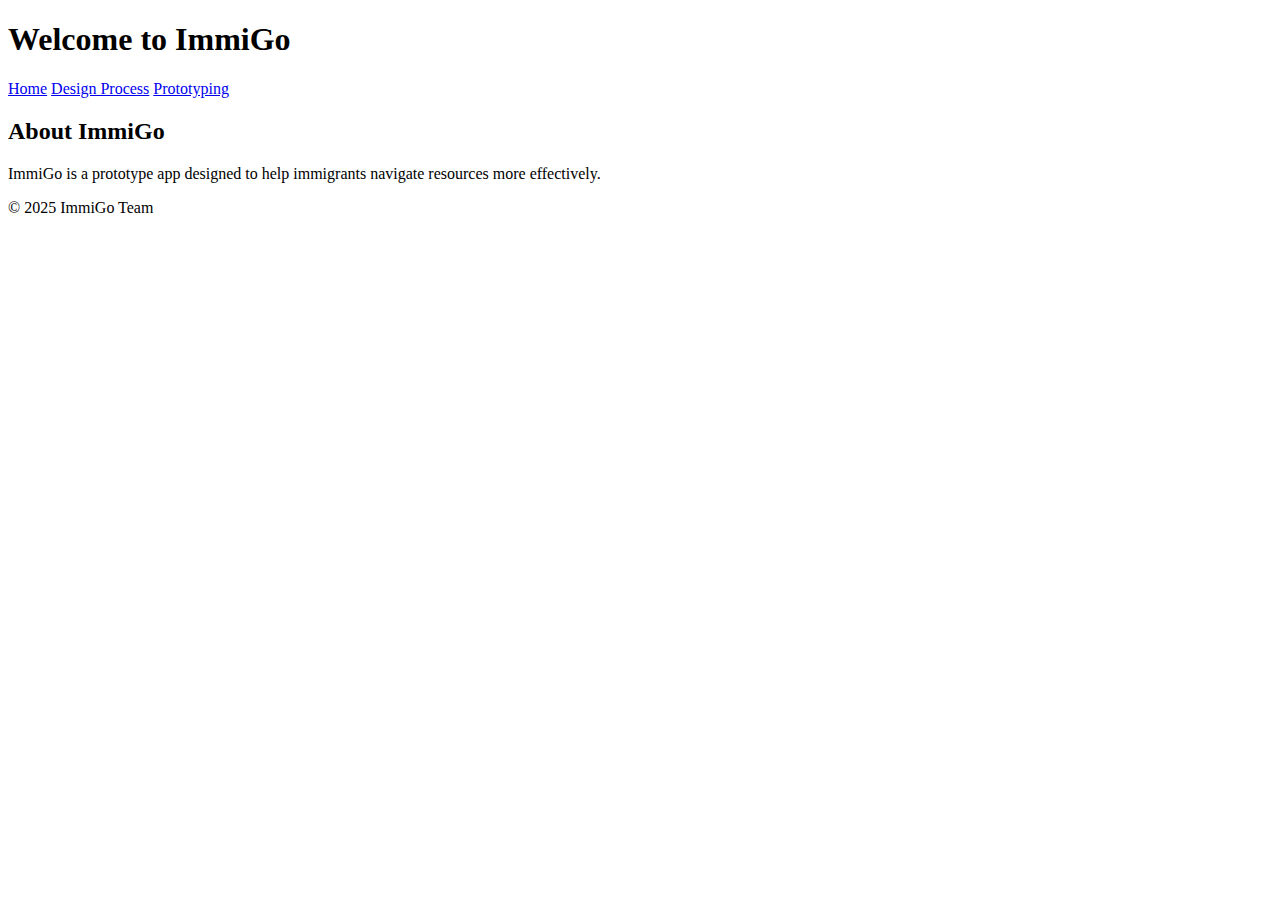
==== index.html @ 0a37e795 "Update index.html" ====
<!DOCTYPE html>
<html lang="en">
<head>
  <meta charset="UTF-8">
  <title>ImmiGo - Home</title>
  <link rel="stylesheet" href="style.css">
</head>
<body>
  <header>
    <h1>Welcome to ImmiGo</h1>
    <nav>
      <a href="index.html">Home</a>
      <a href="design-process.html">Design Process</a>
      <a href="prototyping.html">Prototyping</a>
    </nav>
  </header>
  <main>
    <section>
      <h2>About ImmiGo</h2>
      <p>ImmiGo is a prototype app designed to help immigrants navigate resources more effectively.</p>
    </section>
  </main>
  <footer>
    <p>&copy; 2025 ImmiGo Team</p>
  </footer>
</body>
</html>
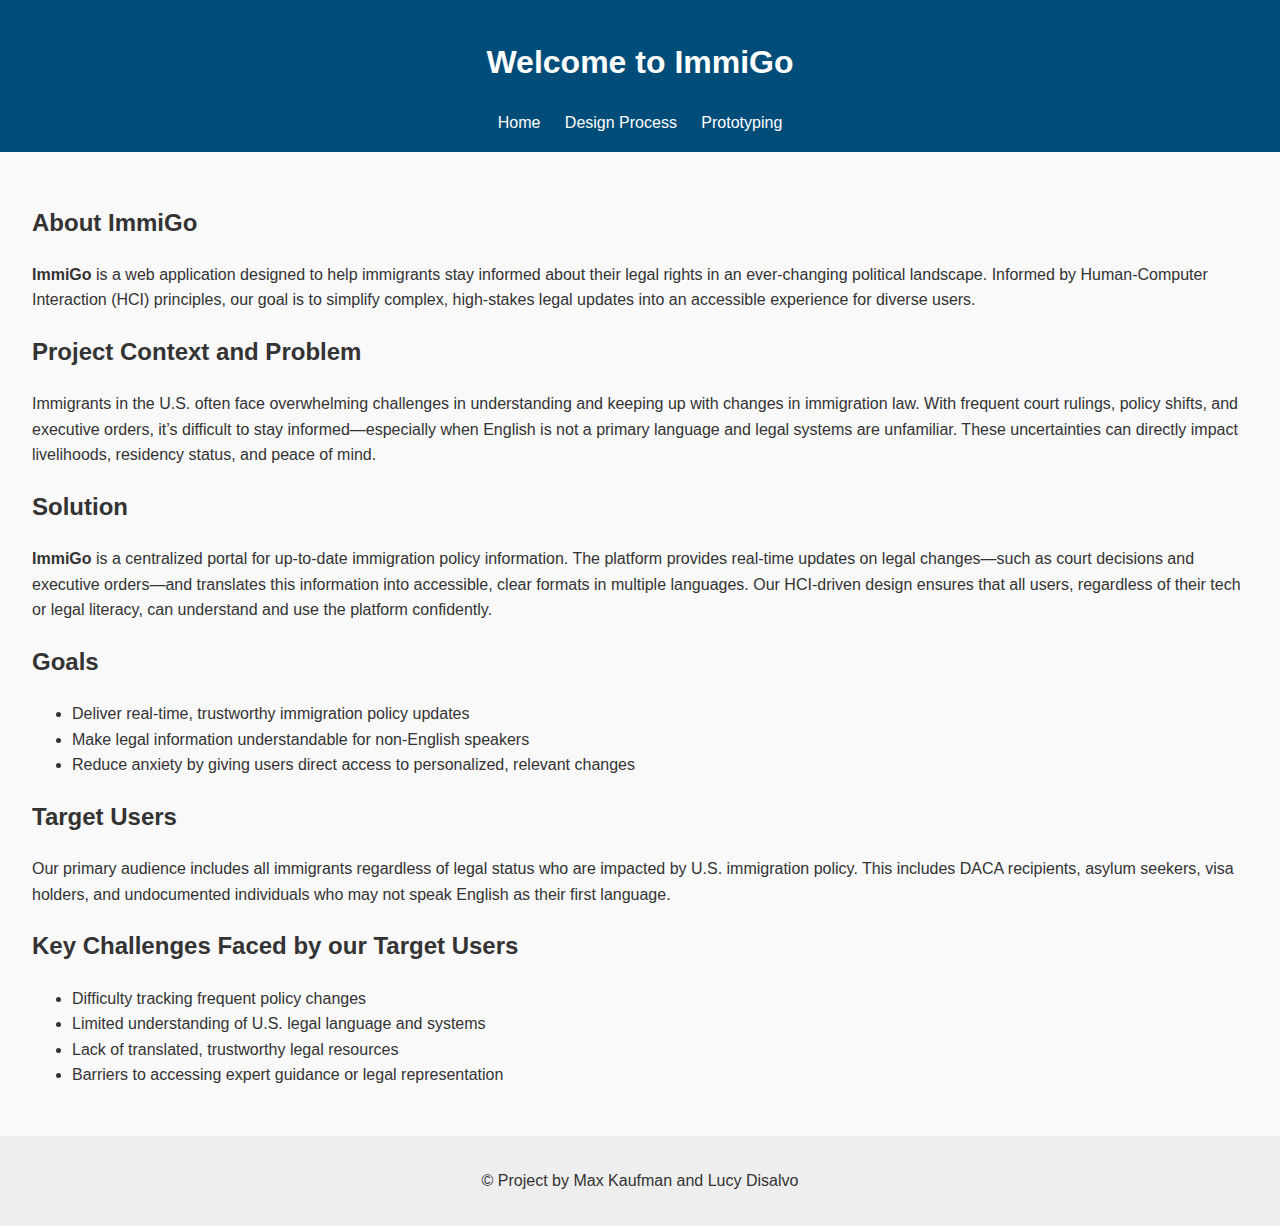
==== commit 47bc54aa: "Project overview" ====
--- a/index.html
+++ b/index.html
@@ -16,12 +16,46 @@
   </header>
   <main>
     <section>
-      <h2>About ImmiGo</h2>
-      <p>ImmiGo is a prototype app designed to help immigrants navigate resources more effectively.</p>
-    </section>
+        <h2>About ImmiGo</h2>
+        <p><strong>ImmiGo</strong> is a web application designed to help immigrants stay informed about their legal rights in an ever-changing political landscape. Informed by Human-Computer Interaction (HCI) principles, our goal is to simplify complex, high-stakes legal updates into an accessible experience for diverse users.</p>
+      </section>
+      
+      <section>
+        <h2>Project Context and Problem</h2>
+        <p>Immigrants in the U.S. often face overwhelming challenges in understanding and keeping up with changes in immigration law. With frequent court rulings, policy shifts, and executive orders, it’s difficult to stay informed—especially when English is not a primary language and legal systems are unfamiliar. These uncertainties can directly impact livelihoods, residency status, and peace of mind.</p>
+      </section>
+      
+      <section>
+        <h2>Solution</h2>
+        <p><strong>ImmiGo</strong> is a centralized portal for up-to-date immigration policy information. The platform provides real-time updates on legal changes—such as court decisions and executive orders—and translates this information into accessible, clear formats in multiple languages. Our HCI-driven design ensures that all users, regardless of their tech or legal literacy, can understand and use the platform confidently.</p>
+      </section>
+      
+      <section>
+        <h2>Goals</h2>
+        <ul>
+          <li>Deliver real-time, trustworthy immigration policy updates</li>
+          <li>Make legal information understandable for non-English speakers</li>
+          <li>Reduce anxiety by giving users direct access to personalized, relevant changes</li>
+        </ul>
+      </section>
+      
+      <section>
+        <h2>Target Users</h2>
+        <p>Our primary audience includes all immigrants regardless of legal status who are impacted by U.S. immigration policy. This includes DACA recipients, asylum seekers, visa holders, and undocumented individuals who may not speak English as their first language.</p>
+      </section>
+      
+      <section>
+        <h2>Key Challenges Faced by our Target Users</h2>
+        <ul>
+          <li>Difficulty tracking frequent policy changes</li>
+          <li>Limited understanding of U.S. legal language and systems</li>
+          <li>Lack of translated, trustworthy legal resources</li>
+          <li>Barriers to accessing expert guidance or legal representation</li>
+        </ul>
+      </section>      
   </main>
   <footer>
-    <p>&copy; 2025 ImmiGo Team</p>
+    <p>&copy; Project by Max Kaufman and Lucy Disalvo</p>
   </footer>
 </body>
 </html>
--- a/style.css
+++ b/style.css
@@ -0,0 +1,55 @@
+body {
+    font-family: Arial, sans-serif;
+    margin: 0;
+    padding: 0;
+    line-height: 1.6;
+    background-color: #f9f9f9;
+    color: #333;
+  }
+  
+  header {
+    background: #004d7a;
+    color: #fff;
+    padding: 1em;
+    text-align: center;
+  }
+  
+  nav a {
+    margin: 0 10px;
+    color: #fff;
+    text-decoration: none;
+  }
+  
+  main {
+    padding: 2em;
+  }
+  
+  footer {
+    text-align: center;
+    padding: 1em;
+    background: #eee;
+  }
+  
+  .storyboard-grid {
+    display: flex;
+    flex-wrap: wrap;
+    gap: 1em;
+    justify-content: center;
+    margin-bottom: 2em;
+  }
+  
+  .storyboard-grid img {
+    width: 240px;
+    height: auto;
+    border: 1px solid #ccc;
+    border-radius: 4px;
+    background-color: #fff;
+    padding: 4px;
+    box-shadow: 0 2px 4px rgba(0,0,0,0.1);
+    transition: transform 0.2s ease;
+  }
+  
+  .storyboard-grid img:hover {
+    transform: scale(1.03);
+  }
+  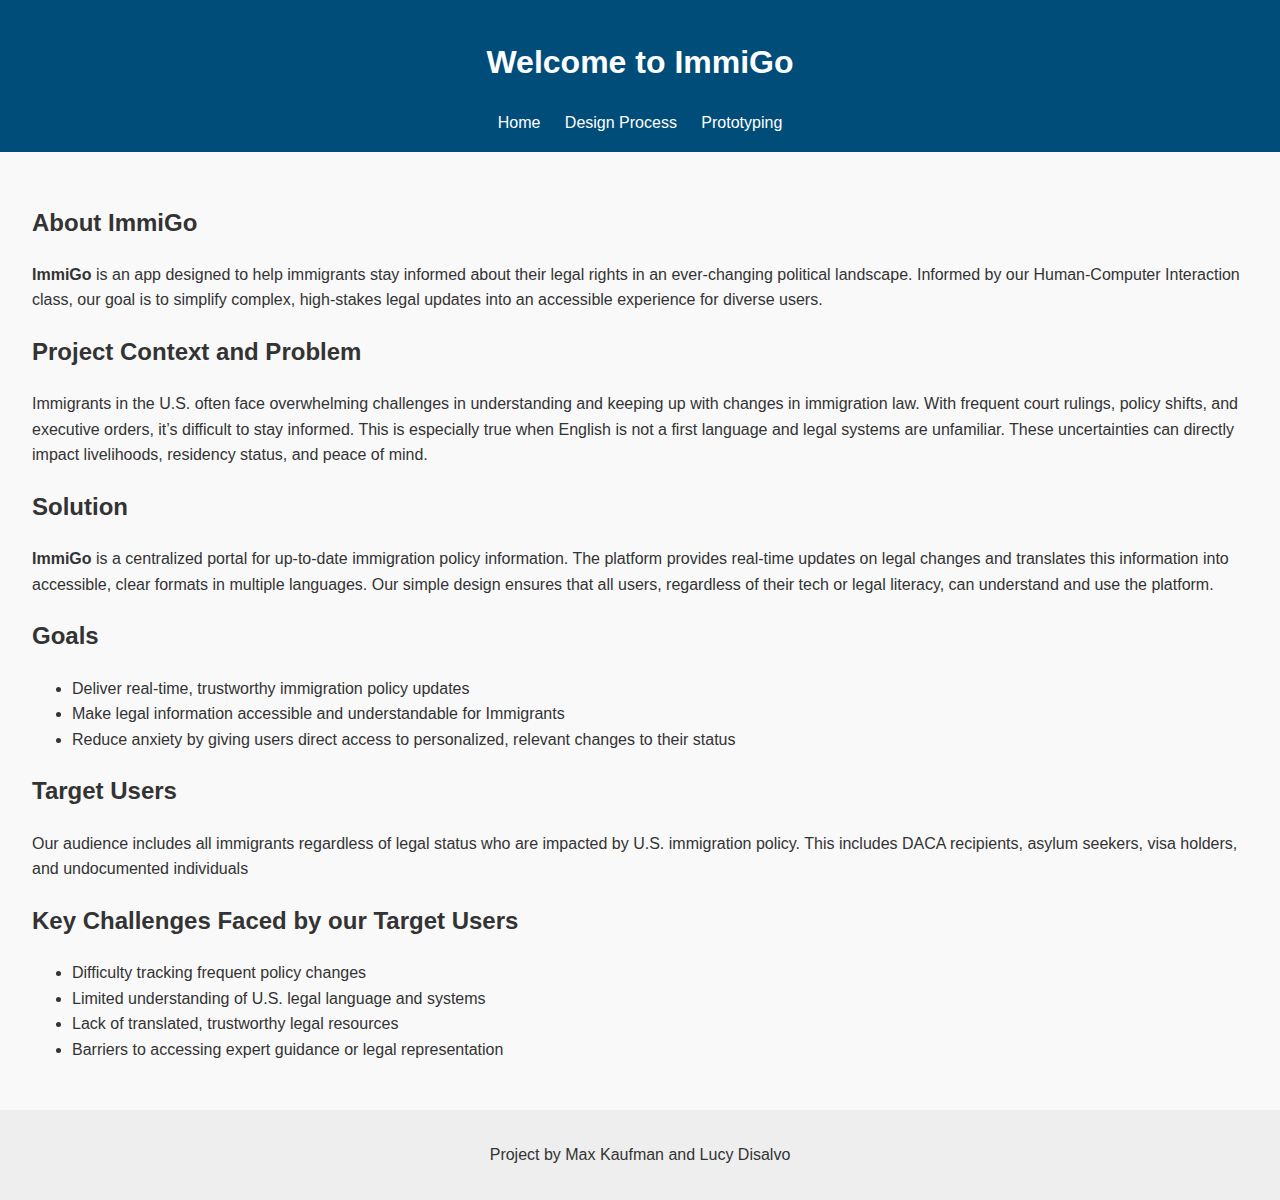
==== commit ac1c0afa: "Wording changes" ====
--- a/index.html
+++ b/index.html
@@ -17,31 +17,31 @@
   <main>
     <section>
         <h2>About ImmiGo</h2>
-        <p><strong>ImmiGo</strong> is a web application designed to help immigrants stay informed about their legal rights in an ever-changing political landscape. Informed by Human-Computer Interaction (HCI) principles, our goal is to simplify complex, high-stakes legal updates into an accessible experience for diverse users.</p>
+        <p><strong>ImmiGo</strong> is an app designed to help immigrants stay informed about their legal rights in an ever-changing political landscape. Informed by our Human-Computer Interaction class, our goal is to simplify complex, high-stakes legal updates into an accessible experience for diverse users.</p>
       </section>
       
       <section>
         <h2>Project Context and Problem</h2>
-        <p>Immigrants in the U.S. often face overwhelming challenges in understanding and keeping up with changes in immigration law. With frequent court rulings, policy shifts, and executive orders, it’s difficult to stay informed—especially when English is not a primary language and legal systems are unfamiliar. These uncertainties can directly impact livelihoods, residency status, and peace of mind.</p>
+        <p>Immigrants in the U.S. often face overwhelming challenges in understanding and keeping up with changes in immigration law. With frequent court rulings, policy shifts, and executive orders, it’s difficult to stay informed. This is especially true when English is not a first language and legal systems are unfamiliar. These uncertainties can directly impact livelihoods, residency status, and peace of mind.</p>
       </section>
       
       <section>
         <h2>Solution</h2>
-        <p><strong>ImmiGo</strong> is a centralized portal for up-to-date immigration policy information. The platform provides real-time updates on legal changes—such as court decisions and executive orders—and translates this information into accessible, clear formats in multiple languages. Our HCI-driven design ensures that all users, regardless of their tech or legal literacy, can understand and use the platform confidently.</p>
+        <p><strong>ImmiGo</strong> is a centralized portal for up-to-date immigration policy information. The platform provides real-time updates on legal changes and translates this information into accessible, clear formats in multiple languages. Our simple design ensures that all users, regardless of their tech or legal literacy, can understand and use the platform.</p>
       </section>
       
       <section>
         <h2>Goals</h2>
         <ul>
           <li>Deliver real-time, trustworthy immigration policy updates</li>
-          <li>Make legal information understandable for non-English speakers</li>
-          <li>Reduce anxiety by giving users direct access to personalized, relevant changes</li>
+          <li>Make legal information accessible and understandable for Immigrants</li>
+          <li>Reduce anxiety by giving users direct access to personalized, relevant changes to their status</li>
         </ul>
       </section>
       
       <section>
         <h2>Target Users</h2>
-        <p>Our primary audience includes all immigrants regardless of legal status who are impacted by U.S. immigration policy. This includes DACA recipients, asylum seekers, visa holders, and undocumented individuals who may not speak English as their first language.</p>
+        <p>Our audience includes all immigrants regardless of legal status who are impacted by U.S. immigration policy. This includes DACA recipients, asylum seekers, visa holders, and undocumented individuals</p>
       </section>
       
       <section>
@@ -55,7 +55,7 @@
       </section>      
   </main>
   <footer>
-    <p>&copy; Project by Max Kaufman and Lucy Disalvo</p>
+    <p>Project by Max Kaufman and Lucy Disalvo</p>
   </footer>
 </body>
 </html>
